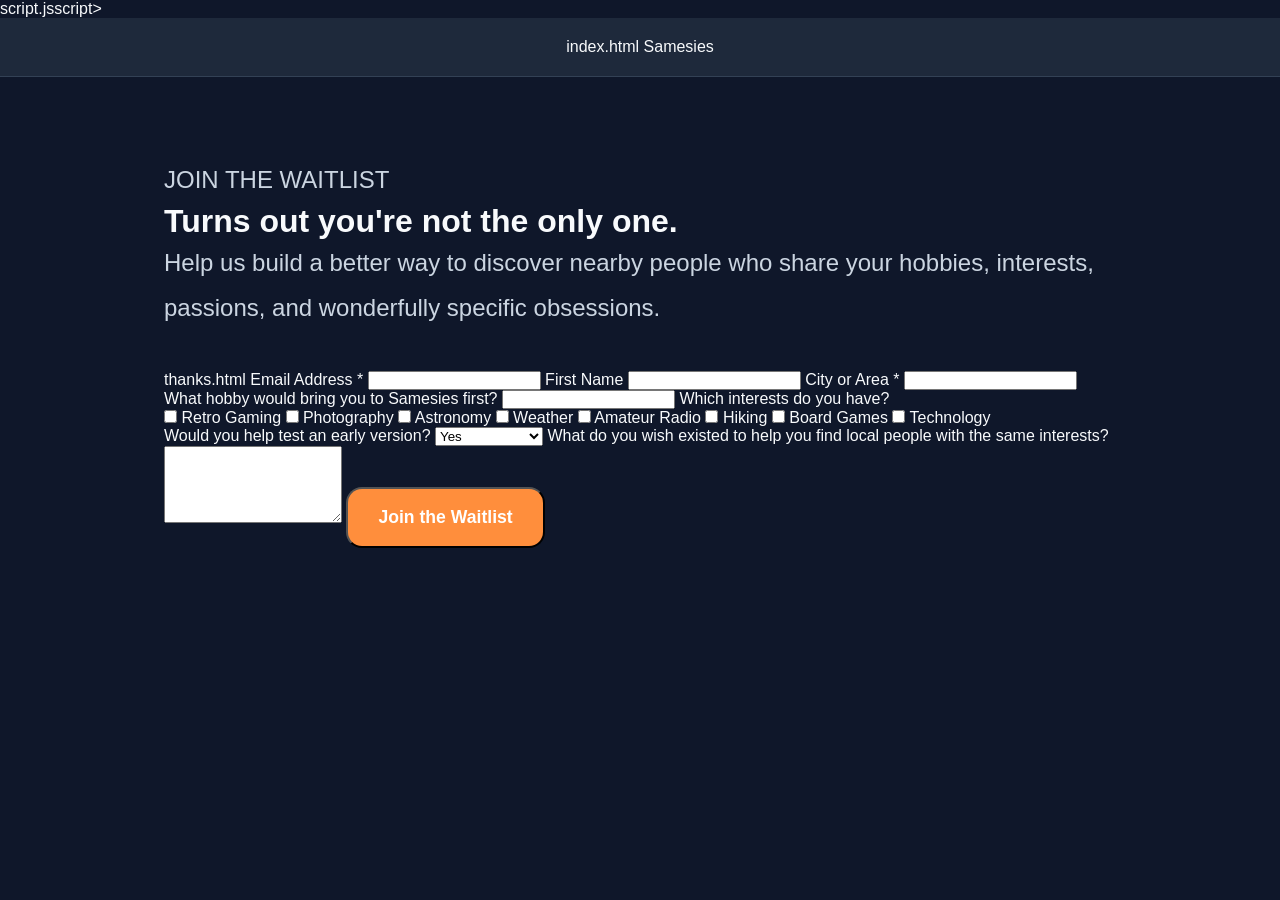
==== join.html @ 0f15980f "Create join.html" ====
<!DOCTYPE html>
<html lang="en" data-theme="dark">

<head>

<meta charset="UTF-8">
<meta name="viewport" content="width=device-width, initial-scale=1.0">

<title>Join Samesies</title>

<link rel="stylesheet" href="style.css">
script.jsscript>

</head>

<body>

<header class="site-header">

    <div class="header-inner">

        index.html
            Samesies
        </a>

    </div>

</header>

<main class="content-section">

<div class="content-box">

<p class="section-label">
JOIN THE WAITLIST
</p>

<h1>
Turns out you're not the only one.
</h1>

<p class="hero-text">

Help us build a better way to discover
nearby people who share your hobbies,
interests, passions, and wonderfully
specific obsessions.

</p>

thanks.html

<label>Email Address *</label>
<input type="email" required>

<label>First Name</label>
<input type="text">

<label>City or Area *</label>
<input type="text" required>

<label>
What hobby would bring you to Samesies first?
</label>
<input type="text" required>

<label>
Which interests do you have?
</label>

<div class="checkbox-grid">

<label><input type="checkbox"> Retro Gaming</label>
<label><input type="checkbox"> Photography</label>
<label><input type="checkbox"> Astronomy</label>
<label><input type="checkbox"> Weather</label>
<label><input type="checkbox"> Amateur Radio</label>
<label><input type="checkbox"> Hiking</label>
<label><input type="checkbox"> Board Games</label>
<label><input type="checkbox"> Technology</label>

</div>

<label>
Would you help test an early version?
</label>

<select>

<option>Yes</option>
<option>Maybe</option>
<option>Not Right Now</option>

</select>

<label>
What do you wish existed to help you
find local people with the same interests?
</label>

<textarea rows="5"></textarea>

<button type="submit"
        class="button primary-button">

Join the Waitlist

</button>

</form>

</div>

</main>

</body>

</html>
---- style.css ----
/* =========================
   THEME VARIABLES
========================= */

:root {
  --bg: #f1f2f4;
  --surface: #ffffff;
  --text: #17213d;
  --text-soft: #48506a;

  --orange: #ff7a1a;
  --navy: #17213d;

  --border: #dcdcdc;
  --shadow: 0 10px 25px rgba(0, 0, 0, 0.08);
}

/* Dark Theme */

html[data-theme="dark"] {
  --bg: #0f172a;
  --surface: #1e293b;
  --text: #f8fafc;
  --text-soft: #cbd5e1;

  --orange: #ff8e3c;
  --navy: #f8fafc;

  --border: #334155;
  --shadow: 0 10px 30px rgba(0,0,0,.4);
}

/* =========================
   GLOBAL
========================= */

* {
  margin: 0;
  padding: 0;
  box-sizing: border-box;
}

html {
  scroll-behavior: smooth;
}

body {
  background: var(--bg);
  color: var(--text);
  font-family: Arial, Helvetica, sans-serif;
  transition: all .3s ease;
}

/* =========================
   HEADER
========================= */

header {
  position: sticky;
  top: 0;
  background: var(--surface);
  border-bottom: 1px solid var(--border);
  padding: 20px;
  text-align: center;
  z-index: 1000;
}

.logo {
  font-size: 3rem;
  font-weight: 900;
  color: var(--orange);
  margin-bottom: 16px;
}

nav {
  display: flex;
  justify-content: center;
  gap: 32px;
  flex-wrap: wrap;
}

nav a {
  text-decoration: none;
  color: var(--text);
  font-size: 1rem;
  font-weight: 700;
}

nav a:hover {
  color: var(--orange);
}

/* =========================
   DARK MODE BUTTON
========================= */

.theme-toggle {
  background: var(--surface);
  border: 2px solid var(--border);
  color: var(--text);
  border-radius: 999px;
  padding: 10px 18px;
  cursor: pointer;
  font-weight: bold;
}

.theme-toggle:hover {
  border-color: var(--orange);
}

/* =========================
   HERO
========================= */

.hero {
  min-height: 60vh;
  display: flex;
  align-items: center;
  justify-content: center;
  text-align: center;
  padding: 80px 20px 40px;
}

.hero-content {
  max-width: 900px;
}

.badge {
  display: inline-block;
  background: rgba(255, 122, 26, 0.12);
  color: var(--orange);
  padding: 12px 24px;
  border-radius: 999px;
  font-weight: 800;
  margin-bottom: 25px;
}

.hero h1 {
  font-size: clamp(4rem, 12vw, 7rem);
  color: var(--text);
  margin-bottom: 20px;
  line-height: .95;
}

.tagline {
  font-size: clamp(2rem, 5vw, 3rem);
  font-weight: 900;
  margin-bottom: 30px;
}

.hero-text {
  font-size: 1.3rem;
  color: var(--text-soft);
  line-height: 1.7;
  margin-bottom: 40px;
}

/* =========================
   BUTTONS
========================= */

.button-group {
  display: flex;
  justify-content: center;
  gap: 16px;
  flex-wrap: wrap;
}

.button {
  text-decoration: none;
  border-radius: 16px;
  padding: 18px 30px;
  font-size: 1.1rem;
  font-weight: 800;
  transition: .2s ease;
}

.primary-button {
  background: var(--orange);
  color: white;
}

.primary-button:hover {
  transform: translateY(-3px);
}

.secondary-button {
  background: var(--surface);
  border: 2px solid var(--border);
  color: var(--text);
}

.secondary-button:hover {
  transform: translateY(-3px);
}

/* =========================
   EXAMPLES SECTION
========================= */

.examples {
  max-width: 1200px;
  margin: 0 auto;
  padding: 40px 20px 80px;
}

.card-grid {
  display: grid;
  gap: 25px;
}

.card {
  background: var(--surface);
  border-radius: 24px;
  padding: 30px;
  box-shadow: var(--shadow);
  display: flex;
  gap: 18px;
  align-items: start;
}

.card:hover {
  transform: translateY(-4px);
}

.card-icon {
  font-size: 2.2rem;
}

.card h3 {
  margin-bottom: 10px;
  font-size: 1.8rem;
}

.card p {
  color: var(--text-soft);
  line-height: 1.5;
}

/* =========================
   CONTENT SECTIONS
========================= */

.content-section {
  max-width: 1000px;
  margin: 0 auto;
  padding: 80px 24px;
}

.content-box h2 {
  font-size: 3rem;
  margin-bottom: 24px;
}

.content-box p {
  font-size: 1.5rem;
  line-height: 1.9;
  color: var(--text-soft);
}

/* =========================
   SAFETY
========================= */

.safety-list {
  margin-top: 25px;
  list-style: none;
}

.safety-list li {
  margin-bottom: 18px;
  font-size: 1.25rem;
  color: var(--text-soft);
}

/* =========================
   CTA
========================= */

.final-cta {
  text-align: center;
  padding: 100px 20px;
}

.final-cta h2 {
  font-size: 3rem;
  margin-bottom: 20px;
}

/* =========================
   FOOTER
========================= */

footer,
.site-footer {
  margin-top: 60px;
  border-top: 1px solid var(--border);
  background: var(--surface);
  text-align: center;
  padding: 40px 20px;
}

.footer-tagline {
  color: var(--text-soft);
  margin-top: 8px;
}

/* =========================
   MOBILE
========================= */

@media (max-width: 768px) {

  .hero {
    min-height: auto;
    padding-top: 60px;
  }

  .hero h1 {
    font-size: 5rem;
  }

  .tagline {
    font-size: 2.2rem;
  }

  .hero-text {
    font-size: 1.1rem;
  }

  .content-box h2 {
    font-size: 2.5rem;
  }

  .content-box p {
    font-size: 1.2rem;
  }

  .button {
    width: 100%;
    max-width: 320px;
  }

  .card h3 {
    font-size: 1.4rem;
  }
}
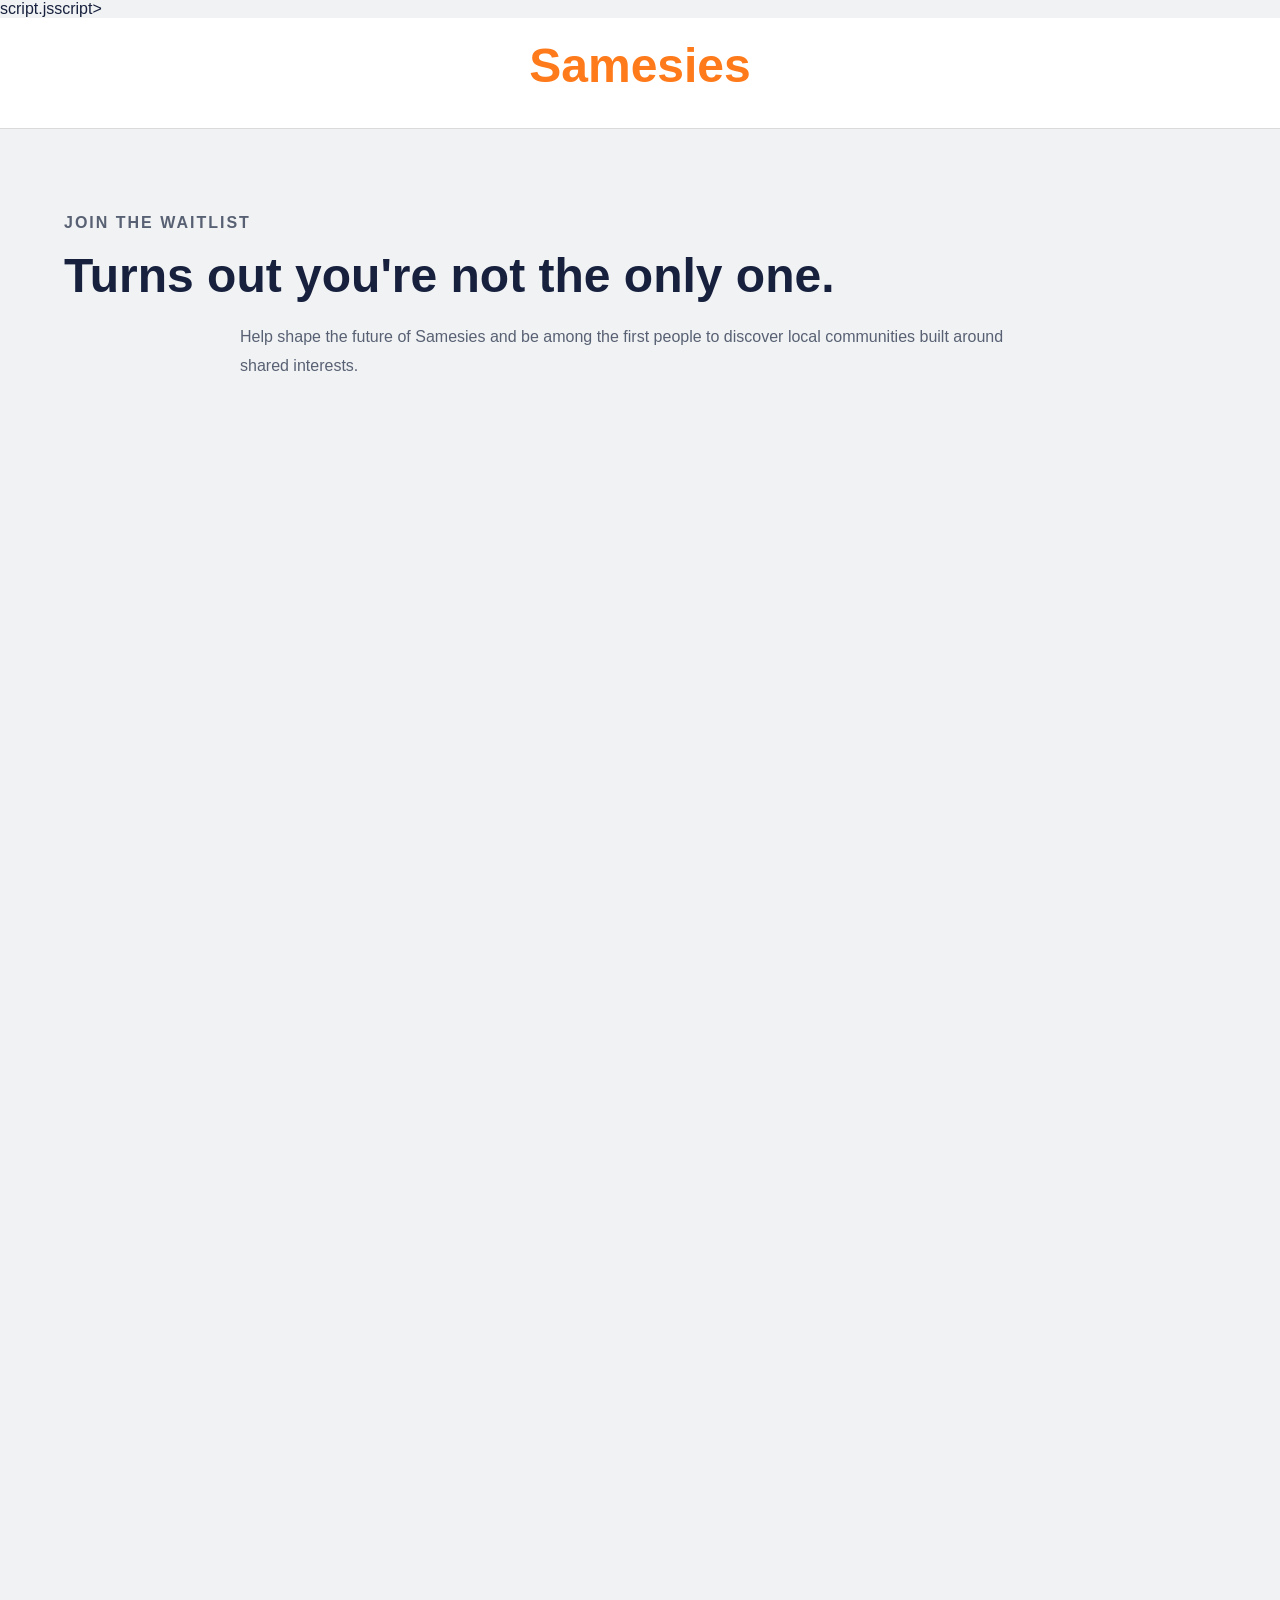
==== commit e9ef00f0: "Update join.html" ====
--- a/join.html
+++ b/join.html
@@ -1,10 +1,9 @@
 <!DOCTYPE html>
-<html lang="en" data-theme="dark">
-
+<html lang="en">
 <head>
-
 <meta charset="UTF-8">
-<meta name="viewport" content="width=device-width, initial-scale=1.0">
+<meta name="viewport"
+      content="width=device-width, initial-scale=1.0">
 
 <title>Join Samesies</title>
 
@@ -12,22 +11,13 @@
 script.jsscript>
 
 </head>
-
 <body>
 
-<header class="site-header">
-
-    <div class="header-inner">
-
-        index.html
-            Samesies
-        </a>
-
-    </div>
-
+<header>
+  <div class="logo">Samesies</div>
 </header>
 
-<main class="content-section">
+<section class="content-section">
 
 <div class="content-box">
 
@@ -35,84 +25,29 @@
 JOIN THE WAITLIST
 </p>
 
-<h1>
+<h2>
 Turns out you're not the only one.
-</h1>
+</h2>
 
 <p class="hero-text">
 
-Help us build a better way to discover
-nearby people who share your hobbies,
-interests, passions, and wonderfully
-specific obsessions.
+Help shape the future of Samesies and be among
+the first people to discover local communities
+built around shared interests.
 
 </p>
 
-thanks.html
+<iframe
+src="https://forms.cloud.microsoft/r/SAEBwRbx3K?origin=lprLink"
+width="100%"
+height="1200"
+frameborder="0">
 
-<label>Email Address *</label>
-<input type="email" required>
-
-<label>First Name</label>
-<input type="text">
-
-<label>City or Area *</label>
-<input type="text" required>
-
-<label>
-What hobby would bring you to Samesies first?
-</label>
-<input type="text" required>
-
-<label>
-Which interests do you have?
-</label>
-
-<div class="checkbox-grid">
-
-<label><input type="checkbox"> Retro Gaming</label>
-<label><input type="checkbox"> Photography</label>
-<label><input type="checkbox"> Astronomy</label>
-<label><input type="checkbox"> Weather</label>
-<label><input type="checkbox"> Amateur Radio</label>
-<label><input type="checkbox"> Hiking</label>
-<label><input type="checkbox"> Board Games</label>
-<label><input type="checkbox"> Technology</label>
+</iframe>
 
 </div>
 
-<label>
-Would you help test an early version?
-</label>
-
-<select>
-
-<option>Yes</option>
-<option>Maybe</option>
-<option>Not Right Now</option>
-
-</select>
-
-<label>
-What do you wish existed to help you
-find local people with the same interests?
-</label>
-
-<textarea rows="5"></textarea>
-
-<button type="submit"
-        class="button primary-button">
-
-Join the Waitlist
-
-</button>
-
-</form>
-
-</div>
-
-</main>
+</section>
 
 </body>
-
 </html>
--- a/style.css
+++ b/style.css
@@ -1,347 +1,360 @@
-/* =========================
-   THEME VARIABLES
-========================= */
-
 :root {
-  --bg: #f1f2f4;
-  --surface: #ffffff;
-  --text: #17213d;
-  --text-soft: #48506a;
-
-  --orange: #ff7a1a;
-  --navy: #17213d;
-
-  --border: #dcdcdc;
-  --shadow: 0 10px 25px rgba(0, 0, 0, 0.08);
-}
-
-/* Dark Theme */
+
+  --bg:#f1f2f4;
+  --surface:#ffffff;
+
+  --text:#17213d;
+  --text-soft:#586173;
+
+  --orange:#ff7a1a;
+
+  --border:#dadada;
+
+  --shadow:
+  0 12px 24px
+  rgba(0,0,0,.08);
+
+}
 
 html[data-theme="dark"] {
-  --bg: #0f172a;
-  --surface: #1e293b;
-  --text: #f8fafc;
-  --text-soft: #cbd5e1;
-
-  --orange: #ff8e3c;
-  --navy: #f8fafc;
-
-  --border: #334155;
-  --shadow: 0 10px 30px rgba(0,0,0,.4);
-}
-
-/* =========================
-   GLOBAL
-========================= */
+
+  --bg:#0f172a;
+  --surface:#1e293b;
+
+  --text:#f8fafc;
+  --text-soft:#cbd5e1;
+
+  --orange:#ff8e3c;
+
+  --border:#334155;
+
+  --shadow:
+  0 15px 40px
+  rgba(0,0,0,.4);
+
+}
 
 * {
-  margin: 0;
-  padding: 0;
-  box-sizing: border-box;
-}
-
-html {
-  scroll-behavior: smooth;
+  margin:0;
+  padding:0;
+  box-sizing:border-box;
 }
 
 body {
-  background: var(--bg);
-  color: var(--text);
-  font-family: Arial, Helvetica, sans-serif;
-  transition: all .3s ease;
-}
-
-/* =========================
-   HEADER
-========================= */
+
+  background:var(--bg);
+  color:var(--text);
+
+  font-family:
+  Arial,
+  Helvetica,
+  sans-serif;
+
+  transition:.3s;
+
+}
 
 header {
-  position: sticky;
-  top: 0;
-  background: var(--surface);
-  border-bottom: 1px solid var(--border);
-  padding: 20px;
-  text-align: center;
-  z-index: 1000;
+
+  position:sticky;
+  top:0;
+
+  background:var(--surface);
+
+  border-bottom:
+  1px solid var(--border);
+
+  padding:20px;
+
+  text-align:center;
+
 }
 
 .logo {
-  font-size: 3rem;
-  font-weight: 900;
-  color: var(--orange);
-  margin-bottom: 16px;
+
+  font-size:3rem;
+  font-weight:900;
+
+  color:var(--orange);
+
+  margin-bottom:15px;
+
 }
 
 nav {
-  display: flex;
-  justify-content: center;
-  gap: 32px;
-  flex-wrap: wrap;
+
+  display:flex;
+
+  justify-content:center;
+
+  gap:25px;
+
+  flex-wrap:wrap;
+
 }
 
 nav a {
-  text-decoration: none;
-  color: var(--text);
-  font-size: 1rem;
-  font-weight: 700;
+
+  text-decoration:none;
+
+  color:var(--text);
+
+  font-weight:700;
+
 }
 
 nav a:hover {
-  color: var(--orange);
-}
-
-/* =========================
-   DARK MODE BUTTON
-========================= */
+
+  color:var(--orange);
+
+}
 
 .theme-toggle {
-  background: var(--surface);
-  border: 2px solid var(--border);
-  color: var(--text);
-  border-radius: 999px;
-  padding: 10px 18px;
-  cursor: pointer;
-  font-weight: bold;
-}
-
-.theme-toggle:hover {
-  border-color: var(--orange);
-}
-
-/* =========================
-   HERO
-========================= */
+
+  border:none;
+
+  background:var(--surface);
+
+  cursor:pointer;
+
+  font-size:1.2rem;
+
+}
 
 .hero {
-  min-height: 60vh;
-  display: flex;
-  align-items: center;
-  justify-content: center;
-  text-align: center;
-  padding: 80px 20px 40px;
-}
-
-.hero-content {
-  max-width: 900px;
+
+  text-align:center;
+
+  padding:
+  90px 20px;
+
+}
+
+.hero h1 {
+
+  font-size:
+  clamp(
+  4rem,
+  14vw,
+  8rem);
+
+}
+
+.tagline {
+
+  font-size:
+  clamp(
+  2rem,
+  5vw,
+  3rem);
+
+  font-weight:900;
+
+  margin:
+  20px 0;
+
+}
+
+.hero-text {
+
+  max-width:800px;
+
+  margin:
+  0 auto 40px;
+
+  color:var(--text-soft);
+
+  line-height:1.7;
+
 }
 
 .badge {
-  display: inline-block;
-  background: rgba(255, 122, 26, 0.12);
-  color: var(--orange);
-  padding: 12px 24px;
-  border-radius: 999px;
-  font-weight: 800;
-  margin-bottom: 25px;
-}
+
+  display:inline-block;
+
+  padding:
+  10px 20px;
+
+  border-radius:999px;
+
+  color:var(--orange);
+
+  background:
+  rgba(
+    255,
+    122,
+    26,
+    .12);
+
+  margin-bottom:25px;
+
+}
+
+.button-group {
+
+  display:flex;
+
+  justify-content:center;
+
+  gap:15px;
+
+  flex-wrap:wrap;
+
+}
+
+.button {
+
+  text-decoration:none;
+
+  padding:
+  16px 28px;
+
+  border-radius:16px;
+
+  font-weight:800;
+
+}
+
+.primary-button {
+
+  background:var(--orange);
+
+  color:white;
+
+}
+
+.secondary-button {
+
+  background:var(--surface);
+
+  border:
+  2px solid var(--border);
+
+  color:var(--text);
+
+}
+
+.content-section,
+.examples,
+.final-cta {
+
+  max-width:1200px;
+
+  margin:auto;
+
+  padding:
+  80px 24px;
+
+}
+
+.section-label {
+
+  color:var(--orange);
+
+  font-weight:800;
+
+  letter-spacing:2px;
+
+  margin-bottom:10px;
+
+}
+
+.content-box h2,
+.final-cta h2 {
+
+  font-size:3rem;
+
+  margin-bottom:20px;
+
+}
+
+.content-box p {
+
+  color:var(--text-soft);
+
+  line-height:1.8;
+
+}
+
+.safety-grid,
+.card-grid {
+
+  display:grid;
+
+  gap:20px;
+
+  margin-top:30px;
+
+}
+
+.card,
+.safety-card {
+
+  background:var(--surface);
+
+  border-radius:24px;
+
+  padding:30px;
+
+  box-shadow:var(--shadow);
+
+}
+
+.card-icon {
+
+  font-size:2rem;
+
+  margin-bottom:12px;
+
+}
+
+footer {
+
+  border-top:
+  1px solid var(--border);
+
+  text-align:center;
+
+  padding:50px 20px;
+
+  background:var(--surface);
+
+}
+
+.footer-tagline {
+
+  color:var(--text-soft);
+
+}
+
+@media
+(max-width:768px) {
 
 .hero h1 {
-  font-size: clamp(4rem, 12vw, 7rem);
-  color: var(--text);
-  margin-bottom: 20px;
-  line-height: .95;
+
+font-size:5rem;
+
 }
 
 .tagline {
-  font-size: clamp(2rem, 5vw, 3rem);
-  font-weight: 900;
-  margin-bottom: 30px;
-}
-
-.hero-text {
-  font-size: 1.3rem;
-  color: var(--text-soft);
-  line-height: 1.7;
-  margin-bottom: 40px;
-}
-
-/* =========================
-   BUTTONS
-========================= */
-
-.button-group {
-  display: flex;
-  justify-content: center;
-  gap: 16px;
-  flex-wrap: wrap;
+
+font-size:2rem;
+
+}
+
+.content-box h2,
+.final-cta h2 {
+
+font-size:2.4rem;
+
 }
 
 .button {
-  text-decoration: none;
-  border-radius: 16px;
-  padding: 18px 30px;
-  font-size: 1.1rem;
-  font-weight: 800;
-  transition: .2s ease;
-}
-
-.primary-button {
-  background: var(--orange);
-  color: white;
-}
-
-.primary-button:hover {
-  transform: translateY(-3px);
-}
-
-.secondary-button {
-  background: var(--surface);
-  border: 2px solid var(--border);
-  color: var(--text);
-}
-
-.secondary-button:hover {
-  transform: translateY(-3px);
-}
-
-/* =========================
-   EXAMPLES SECTION
-========================= */
-
-.examples {
-  max-width: 1200px;
-  margin: 0 auto;
-  padding: 40px 20px 80px;
-}
-
-.card-grid {
-  display: grid;
-  gap: 25px;
-}
-
-.card {
-  background: var(--surface);
-  border-radius: 24px;
-  padding: 30px;
-  box-shadow: var(--shadow);
-  display: flex;
-  gap: 18px;
-  align-items: start;
-}
-
-.card:hover {
-  transform: translateY(-4px);
-}
-
-.card-icon {
-  font-size: 2.2rem;
-}
-
-.card h3 {
-  margin-bottom: 10px;
-  font-size: 1.8rem;
-}
-
-.card p {
-  color: var(--text-soft);
-  line-height: 1.5;
-}
-
-/* =========================
-   CONTENT SECTIONS
-========================= */
-
-.content-section {
-  max-width: 1000px;
-  margin: 0 auto;
-  padding: 80px 24px;
-}
-
-.content-box h2 {
-  font-size: 3rem;
-  margin-bottom: 24px;
-}
-
-.content-box p {
-  font-size: 1.5rem;
-  line-height: 1.9;
-  color: var(--text-soft);
-}
-
-/* =========================
-   SAFETY
-========================= */
-
-.safety-list {
-  margin-top: 25px;
-  list-style: none;
-}
-
-.safety-list li {
-  margin-bottom: 18px;
-  font-size: 1.25rem;
-  color: var(--text-soft);
-}
-
-/* =========================
-   CTA
-========================= */
-
-.final-cta {
-  text-align: center;
-  padding: 100px 20px;
-}
-
-.final-cta h2 {
-  font-size: 3rem;
-  margin-bottom: 20px;
-}
-
-/* =========================
-   FOOTER
-========================= */
-
-footer,
-.site-footer {
-  margin-top: 60px;
-  border-top: 1px solid var(--border);
-  background: var(--surface);
-  text-align: center;
-  padding: 40px 20px;
-}
-
-.footer-tagline {
-  color: var(--text-soft);
-  margin-top: 8px;
-}
-
-/* =========================
-   MOBILE
-========================= */
-
-@media (max-width: 768px) {
-
-  .hero {
-    min-height: auto;
-    padding-top: 60px;
-  }
-
-  .hero h1 {
-    font-size: 5rem;
-  }
-
-  .tagline {
-    font-size: 2.2rem;
-  }
-
-  .hero-text {
-    font-size: 1.1rem;
-  }
-
-  .content-box h2 {
-    font-size: 2.5rem;
-  }
-
-  .content-box p {
-    font-size: 1.2rem;
-  }
-
-  .button {
-    width: 100%;
-    max-width: 320px;
-  }
-
-  .card h3 {
-    font-size: 1.4rem;
-  }
-}
+
+width:100%;
+
+max-width:320px;
+
+}
+
+}
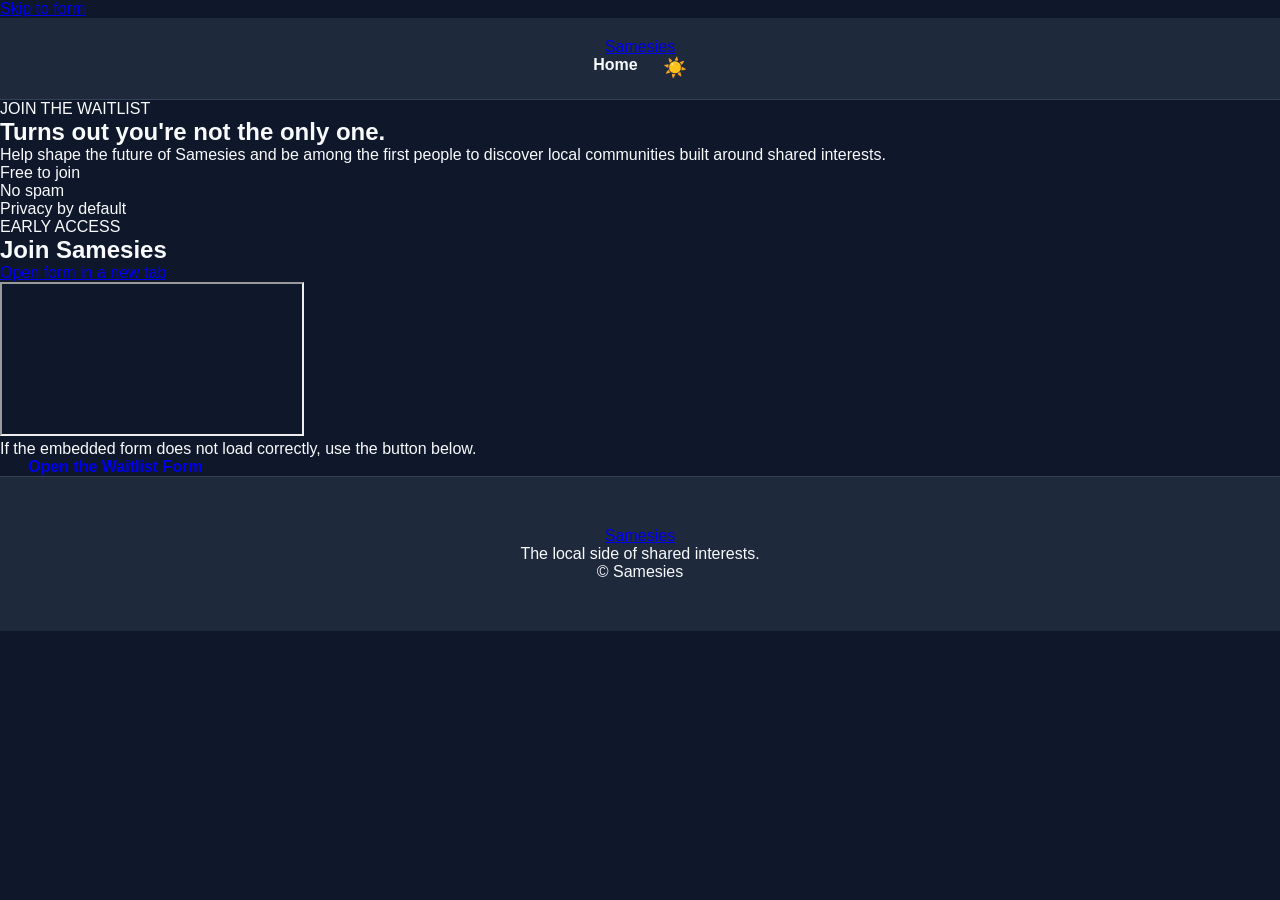
==== commit 5ec8423a: "Add files via upload" ====
--- a/join.html
+++ b/join.html
@@ -1,53 +1,73 @@
-<!DOCTYPE html>
-<html lang="en">
+<!doctype html>
+<html lang="en" data-theme="dark">
 <head>
-<meta charset="UTF-8">
-<meta name="viewport"
-      content="width=device-width, initial-scale=1.0">
+  <meta charset="utf-8">
+  <meta name="viewport" content="width=device-width, initial-scale=1">
+  <meta name="description" content="Join the Samesies early-access waitlist.">
+  <meta name="theme-color" content="#0b1224">
+  <title>Join the Samesies Waitlist</title>
+  <link rel="stylesheet" href="style.css">
+  <script src="script.js" defer></script>
+</head>
+<body class="join-page">
+  <a class="skip-link" href="#main-content">Skip to form</a>
 
-<title>Join Samesies</title>
+  <header class="site-header">
+    <div class="header-inner">
+      <a class="wordmark" href="index.html" aria-label="Samesies home">Samesies</a>
+      <nav class="site-nav" aria-label="Waitlist navigation">
+        <a href="index.html">Home</a>
+        <button class="theme-toggle" type="button" aria-label="Switch color theme">
+          <span class="theme-icon" aria-hidden="true">☀</span>
+          <span class="theme-text">Light</span>
+        </button>
+      </nav>
+    </div>
+  </header>
 
-<link rel="stylesheet" href="style.css">
-script.jsscript>
+  <main id="main-content" class="join-main">
+    <section class="join-intro" aria-labelledby="join-title">
+      <p class="eyebrow">JOIN THE WAITLIST</p>
+      <h1 id="join-title">Turns out you're not the only one.</h1>
+      <p>Help shape the future of Samesies and be among the first people to discover local communities built around shared interests.</p>
+      <ul class="trust-list" aria-label="Waitlist promises">
+        <li>Free to join</li>
+        <li>No spam</li>
+        <li>Privacy by default</li>
+      </ul>
+    </section>
 
-</head>
-<body>
+    <section class="form-shell" aria-label="Samesies waitlist form">
+      <div class="form-toolbar">
+        <div>
+          <p class="eyebrow">EARLY ACCESS</p>
+          <h2>Join Samesies</h2>
+        </div>
+        <a class="text-link" href="https://forms.cloud.microsoft/r/SAEBwRbx3K?origin=lprLink" target="_blank" rel="noopener noreferrer">Open form in a new tab</a>
+      </div>
 
-<header>
-  <div class="logo">Samesies</div>
-</header>
+      <div class="form-frame-wrap">
+        <iframe
+          class="form-frame"
+          src="https://forms.cloud.microsoft/r/SAEBwRbx3K?origin=lprLink"
+          title="Join the Samesies waitlist"
+          loading="eager"
+          referrerpolicy="strict-origin-when-cross-origin">
+        </iframe>
+      </div>
 
-<section class="content-section">
+      <noscript>
+        <p class="form-fallback">JavaScript is not required for the form, but if the embedded form does not appear, <a href="https://forms.cloud.microsoft/r/SAEBwRbx3K?origin=lprLink">open the Samesies waitlist form</a>.</p>
+      </noscript>
+      <p class="form-fallback">If the embedded form does not load correctly, use the button below.</p>
+      <a class="button button-primary mobile-form-button" href="https://forms.cloud.microsoft/r/SAEBwRbx3K?origin=lprLink" target="_blank" rel="noopener noreferrer">Open the Waitlist Form</a>
+    </section>
+  </main>
 
-<div class="content-box">
-
-<p class="section-label">
-JOIN THE WAITLIST
-</p>
-
-<h2>
-Turns out you're not the only one.
-</h2>
-
-<p class="hero-text">
-
-Help shape the future of Samesies and be among
-the first people to discover local communities
-built around shared interests.
-
-</p>
-
-<iframe
-src="https://forms.cloud.microsoft/r/SAEBwRbx3K?origin=lprLink"
-width="100%"
-height="1200"
-frameborder="0">
-
-</iframe>
-
-</div>
-
-</section>
-
+  <footer class="site-footer compact-footer">
+    <a class="footer-wordmark" href="index.html">Samesies</a>
+    <p>The local side of shared interests.</p>
+    <p class="copyright">© <span data-current-year></span> Samesies</p>
+  </footer>
 </body>
 </html>
